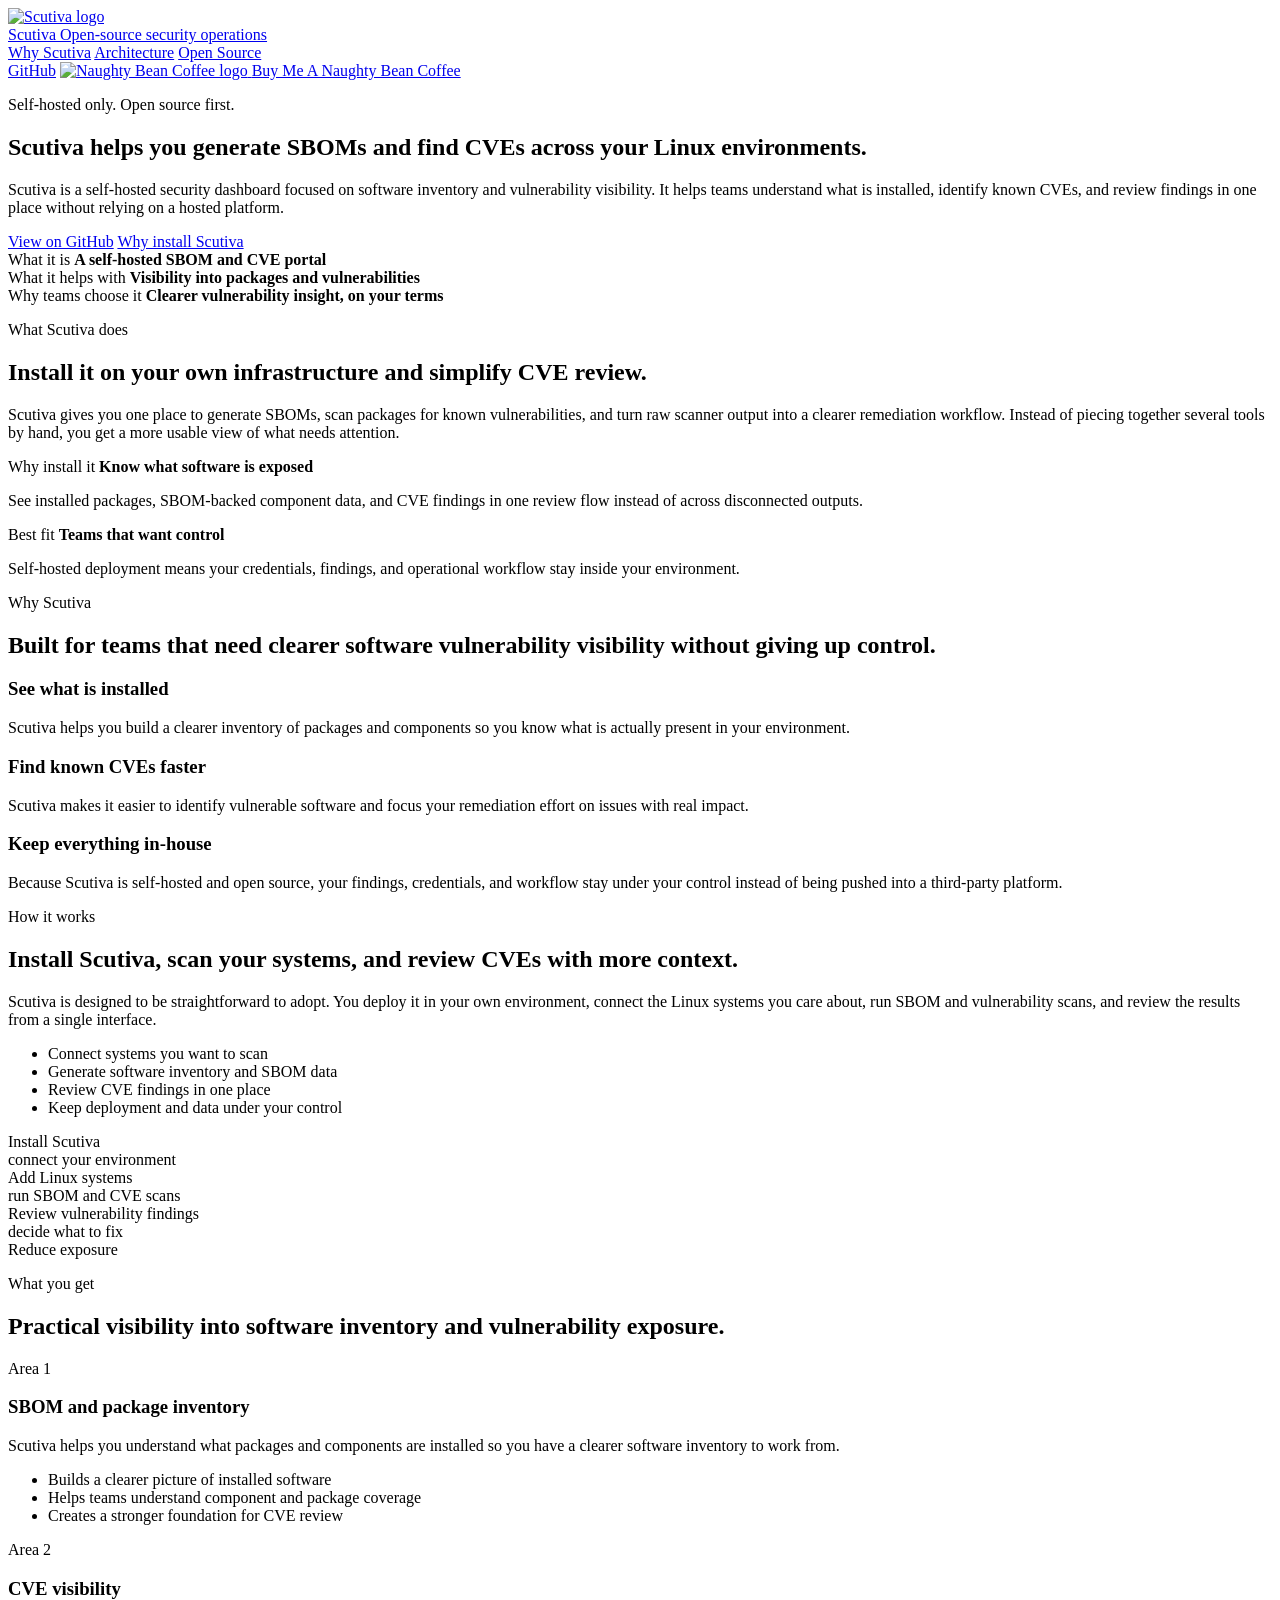
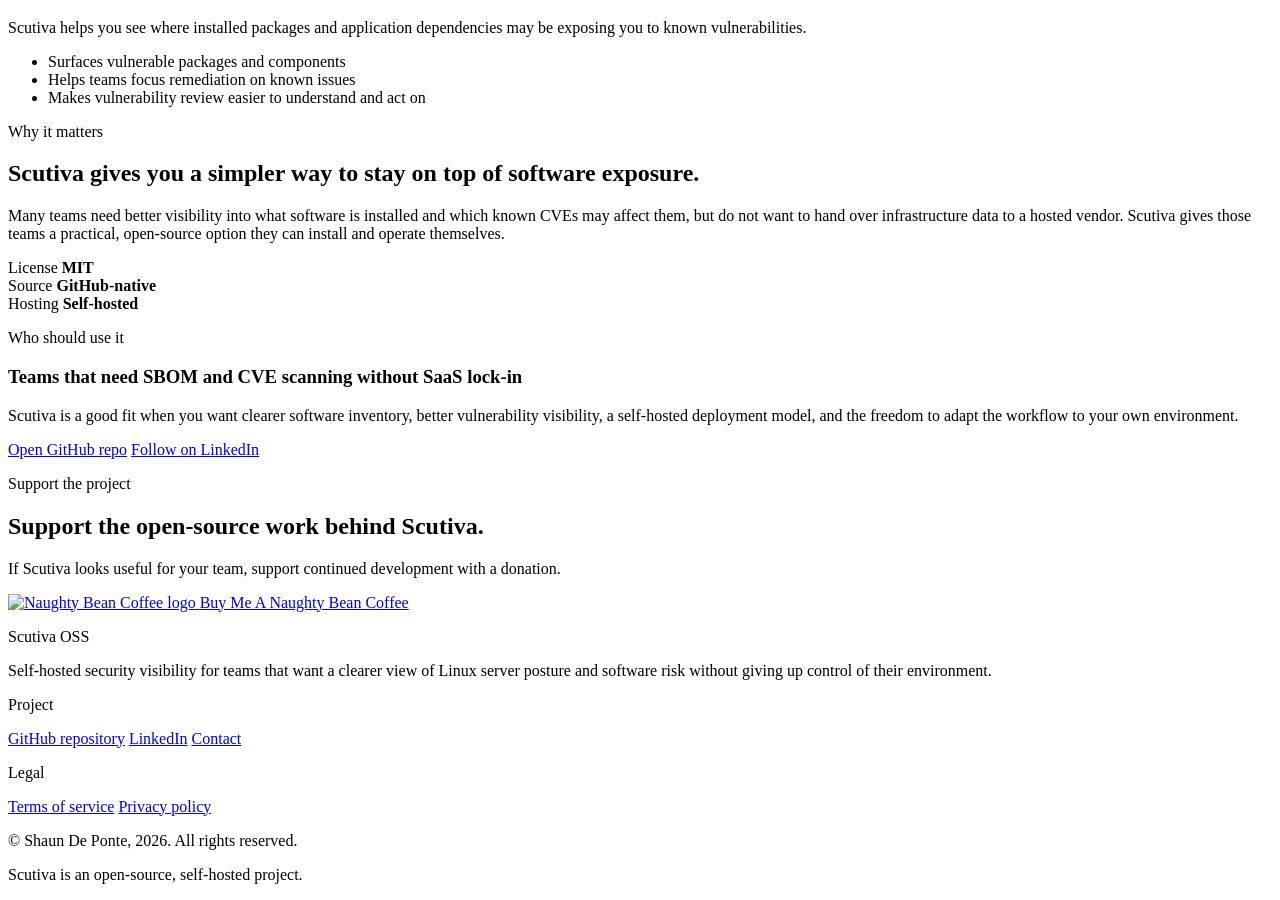
==== public/index.html @ 6f8200fc "initial commit" ====
<!DOCTYPE html>
<html lang="en" class="page-shell">
<head>
	<meta name="generator" content="Hugo 0.123.7"><script src="/ScutivaLandingPages/livereload.js?mindelay=10&amp;v=2&amp;port=1313&amp;path=ScutivaLandingPages/livereload" data-no-instant defer></script>
  <meta charset="utf-8">
  <meta name="viewport" content="width=device-width, initial-scale=1">
  <title>Scutiva OSS | Open-source self-hosted security operations</title>
  <meta name="description" content="Open-source, self-hosted security operations for Linux posture, SBOM generation, and package vulnerability review.">
  <link rel="preconnect" href="https://fonts.googleapis.com">
  <link rel="preconnect" href="https://fonts.gstatic.com" crossorigin>
  <link href="https://fonts.googleapis.com/css2?family=Space+Grotesk:wght@400;500;700&family=IBM+Plex+Sans:wght@400;500;600&display=swap" rel="stylesheet">
  <link rel="icon" type="image/png" href="/ScutivaLandingPages/img/favicon/favicon-96x96.png" sizes="96x96">
  <link rel="icon" type="image/svg+xml" href="/ScutivaLandingPages/img/favicon/favicon.svg">
  <link rel="shortcut icon" href="/ScutivaLandingPages/img/favicon/favicon.ico">
  <link rel="apple-touch-icon" sizes="180x180" href="/ScutivaLandingPages/img/favicon/apple-touch-icon.png">
  <link rel="manifest" href="/ScutivaLandingPages/img/favicon/site.webmanifest">
  <link rel="stylesheet" href="/ScutivaLandingPages/css/site.css">
</head>
<body>
  <div class="site-bg"></div>
  <header class="site-header">
  <div class="container header-inner">
    <a class="brand" href="/ScutivaLandingPages/">
      <img src="/ScutivaLandingPages/img/Scutiva1024x1024.png" alt="Scutiva logo" class="brand-logo">
      <div>
        <span class="brand-name">Scutiva</span>
        <span class="brand-tag">Open-source security operations</span>
      </div>
    </a>
    <nav class="main-nav" aria-label="Primary">
      
        <a href="/ScutivaLandingPages/#why">Why Scutiva</a>
      
        <a href="/ScutivaLandingPages/#architecture">Architecture</a>
      
        <a href="/ScutivaLandingPages/#opensource">Open Source</a>
      
    </nav>
    <div class="header-actions">
      <a class="button ghost" href="https://github.com/NaughtyBeanConsulting/Scutiva">GitHub</a>
      <a class="button coffee" href="https://donations.scutiva.com">
        <img src="/ScutivaLandingPages/img/Naughty%20Bean%20Coffee-05.png" alt="Naughty Bean Coffee logo">
        <span>Buy Me A Naughty Bean Coffee</span>
      </a>
    </div>
  </div>
</header>

  <main>
    
<section class="hero-section">
  <div class="container hero-grid">
    <div class="hero-copy">
      <p class="eyebrow">Self-hosted only. Open source first.</p>
      <h1>Scutiva helps you generate SBOMs and find CVEs across your Linux environments.</h1>
      <p class="hero-lead">Scutiva is a self-hosted security dashboard focused on software inventory and vulnerability visibility. It helps teams understand what is installed, identify known CVEs, and review findings in one place without relying on a hosted platform.</p>
      <div class="hero-actions">
        <a class="button primary" href="https://github.com/NaughtyBeanConsulting/Scutiva">View on GitHub</a>
        <a class="button ghost" href="#why">Why install Scutiva</a>
      </div>
      <div class="hero-meta">
        <div>
          <span class="meta-label">What it is</span>
          <strong>A self-hosted SBOM and CVE portal</strong>
        </div>
        <div>
          <span class="meta-label">What it helps with</span>
          <strong>Visibility into packages and vulnerabilities</strong>
        </div>
        <div>
          <span class="meta-label">Why teams choose it</span>
          <strong>Clearer vulnerability insight, on your terms</strong>
        </div>
      </div>
    </div>
    <div class="hero-panel">
      <div class="callout-panel hero-message-card">
        <p class="eyebrow">What Scutiva does</p>
        <h2>Install it on your own infrastructure and simplify CVE review.</h2>
        <p>Scutiva gives you one place to generate SBOMs, scan packages for known vulnerabilities, and turn raw scanner output into a clearer remediation workflow. Instead of piecing together several tools by hand, you get a more usable view of what needs attention.</p>
      </div>
      <div class="hero-badge-stack">
        <div class="info-card">
          <span class="card-kicker">Why install it</span>
          <strong>Know what software is exposed</strong>
          <p>See installed packages, SBOM-backed component data, and CVE findings in one review flow instead of across disconnected outputs.</p>
        </div>
        <div class="info-card">
          <span class="card-kicker">Best fit</span>
          <strong>Teams that want control</strong>
          <p>Self-hosted deployment means your credentials, findings, and operational workflow stay inside your environment.</p>
        </div>
      </div>
    </div>
  </div>
</section>

<section id="why" class="section-block">
  <div class="container">
    <div class="section-heading">
      <p class="eyebrow">Why Scutiva</p>
      <h2>Built for teams that need clearer software vulnerability visibility without giving up control.</h2>
    </div>
    <div class="card-grid three-up">
      <article class="feature-card">
        <h3>See what is installed</h3>
        <p>Scutiva helps you build a clearer inventory of packages and components so you know what is actually present in your environment.</p>
      </article>
      <article class="feature-card">
        <h3>Find known CVEs faster</h3>
        <p>Scutiva makes it easier to identify vulnerable software and focus your remediation effort on issues with real impact.</p>
      </article>
      <article class="feature-card">
        <h3>Keep everything in-house</h3>
        <p>Because Scutiva is self-hosted and open source, your findings, credentials, and workflow stay under your control instead of being pushed into a third-party platform.</p>
      </article>
    </div>
  </div>
</section>

<section id="architecture" class="section-block muted">
  <div class="container split-section">
    <div>
      <p class="eyebrow">How it works</p>
      <h2>Install Scutiva, scan your systems, and review CVEs with more context.</h2>
      <p>Scutiva is designed to be straightforward to adopt. You deploy it in your own environment, connect the Linux systems you care about, run SBOM and vulnerability scans, and review the results from a single interface.</p>
      <ul class="check-list">
        <li>Connect systems you want to scan</li>
        <li>Generate software inventory and SBOM data</li>
        <li>Review CVE findings in one place</li>
        <li>Keep deployment and data under your control</li>
      </ul>
    </div>
    <div class="diagram-card">
      <div class="diagram-node">Install Scutiva</div>
      <div class="diagram-arrow">connect your environment</div>
      <div class="diagram-node">Add Linux systems</div>
      <div class="diagram-arrow">run SBOM and CVE scans</div>
      <div class="diagram-node">Review vulnerability findings</div>
      <div class="diagram-arrow">decide what to fix</div>
      <div class="diagram-node">Reduce exposure</div>
    </div>
  </div>
</section>

<section class="section-block">
  <div class="container">
    <div class="section-heading">
      <p class="eyebrow">What you get</p>
      <h2>Practical visibility into software inventory and vulnerability exposure.</h2>
    </div>
    <div class="layer-grid">
      <article class="layer-card hot">
        <span class="layer-index">Area 1</span>
        <h3>SBOM and package inventory</h3>
        <p>Scutiva helps you understand what packages and components are installed so you have a clearer software inventory to work from.</p>
        <ul>
          <li>Builds a clearer picture of installed software</li>
          <li>Helps teams understand component and package coverage</li>
          <li>Creates a stronger foundation for CVE review</li>
        </ul>
      </article>
      <article class="layer-card cool">
        <span class="layer-index">Area 2</span>
        <h3>CVE visibility</h3>
        <p>Scutiva helps you see where installed packages and application dependencies may be exposing you to known vulnerabilities.</p>
        <ul>
          <li>Surfaces vulnerable packages and components</li>
          <li>Helps teams focus remediation on known issues</li>
          <li>Makes vulnerability review easier to understand and act on</li>
        </ul>
      </article>
    </div>
  </div>
</section>

<section id="opensource" class="section-block muted">
  <div class="container split-section reverse">
    <div class="callout-panel">
      <p class="eyebrow">Why it matters</p>
      <h2>Scutiva gives you a simpler way to stay on top of software exposure.</h2>
      <p>Many teams need better visibility into what software is installed and which known CVEs may affect them, but do not want to hand over infrastructure data to a hosted vendor. Scutiva gives those teams a practical, open-source option they can install and operate themselves.</p>
      <div class="mini-grid">
        <div class="mini-card">
          <span>License</span>
          <strong>MIT</strong>
        </div>
        <div class="mini-card">
          <span>Source</span>
          <strong>GitHub-native</strong>
        </div>
        <div class="mini-card">
          <span>Hosting</span>
          <strong>Self-hosted</strong>
        </div>
      </div>
    </div>
    <div class="repo-card">
      <p class="repo-label">Who should use it</p>
      <h3>Teams that need SBOM and CVE scanning without SaaS lock-in</h3>
      <p>Scutiva is a good fit when you want clearer software inventory, better vulnerability visibility, a self-hosted deployment model, and the freedom to adapt the workflow to your own environment.</p>
      <div class="repo-actions">
        <a class="button primary" href="https://github.com/NaughtyBeanConsulting/Scutiva">Open GitHub repo</a>
        <a class="button ghost" href="https://linkedin.com/company/scutiva-oss">Follow on LinkedIn</a>
      </div>
    </div>
  </div>
</section>

<section class="section-block">
  <div class="container cta-banner">
    <div>
      <p class="eyebrow">Support the project</p>
      <h2>Support the open-source work behind Scutiva.</h2>
      <p>If Scutiva looks useful for your team, support continued development with a donation.</p>
    </div>
    <a class="button coffee xl" href="https://donations.scutiva.com">
      <img src="/ScutivaLandingPages/img/Naughty%20Bean%20Coffee-05.png" alt="Naughty Bean Coffee logo">
      <span>Buy Me A Naughty Bean Coffee</span>
    </a>
  </div>
</section>

  </main>
  <footer class="site-footer">
  <div class="container footer-grid">
    <div>
      <p class="footer-title">Scutiva OSS</p>
      <p class="footer-copy">Self-hosted security visibility for teams that want a clearer view of Linux server posture and software risk without giving up control of their environment.</p>
    </div>
    <div>
      <p class="footer-title">Project</p>
      <a href="https://github.com/NaughtyBeanConsulting/Scutiva">GitHub repository</a>
      <a href="https://linkedin.com/company/scutiva-oss">LinkedIn</a>
      <a href="/ScutivaLandingPages/contact/">Contact</a>
    </div>
    <div>
      <p class="footer-title">Legal</p>
      <a href="/ScutivaLandingPages/terms/">Terms of service</a>
      <a href="/ScutivaLandingPages/privacy/">Privacy policy</a>
    </div>
  </div>
  <div class="container footer-bottom">
    <p>&copy; Shaun De Ponte, 2026. All rights reserved.</p>
    <p>Scutiva is an open-source, self-hosted project.</p>
  </div>
</footer>

</body>
</html>
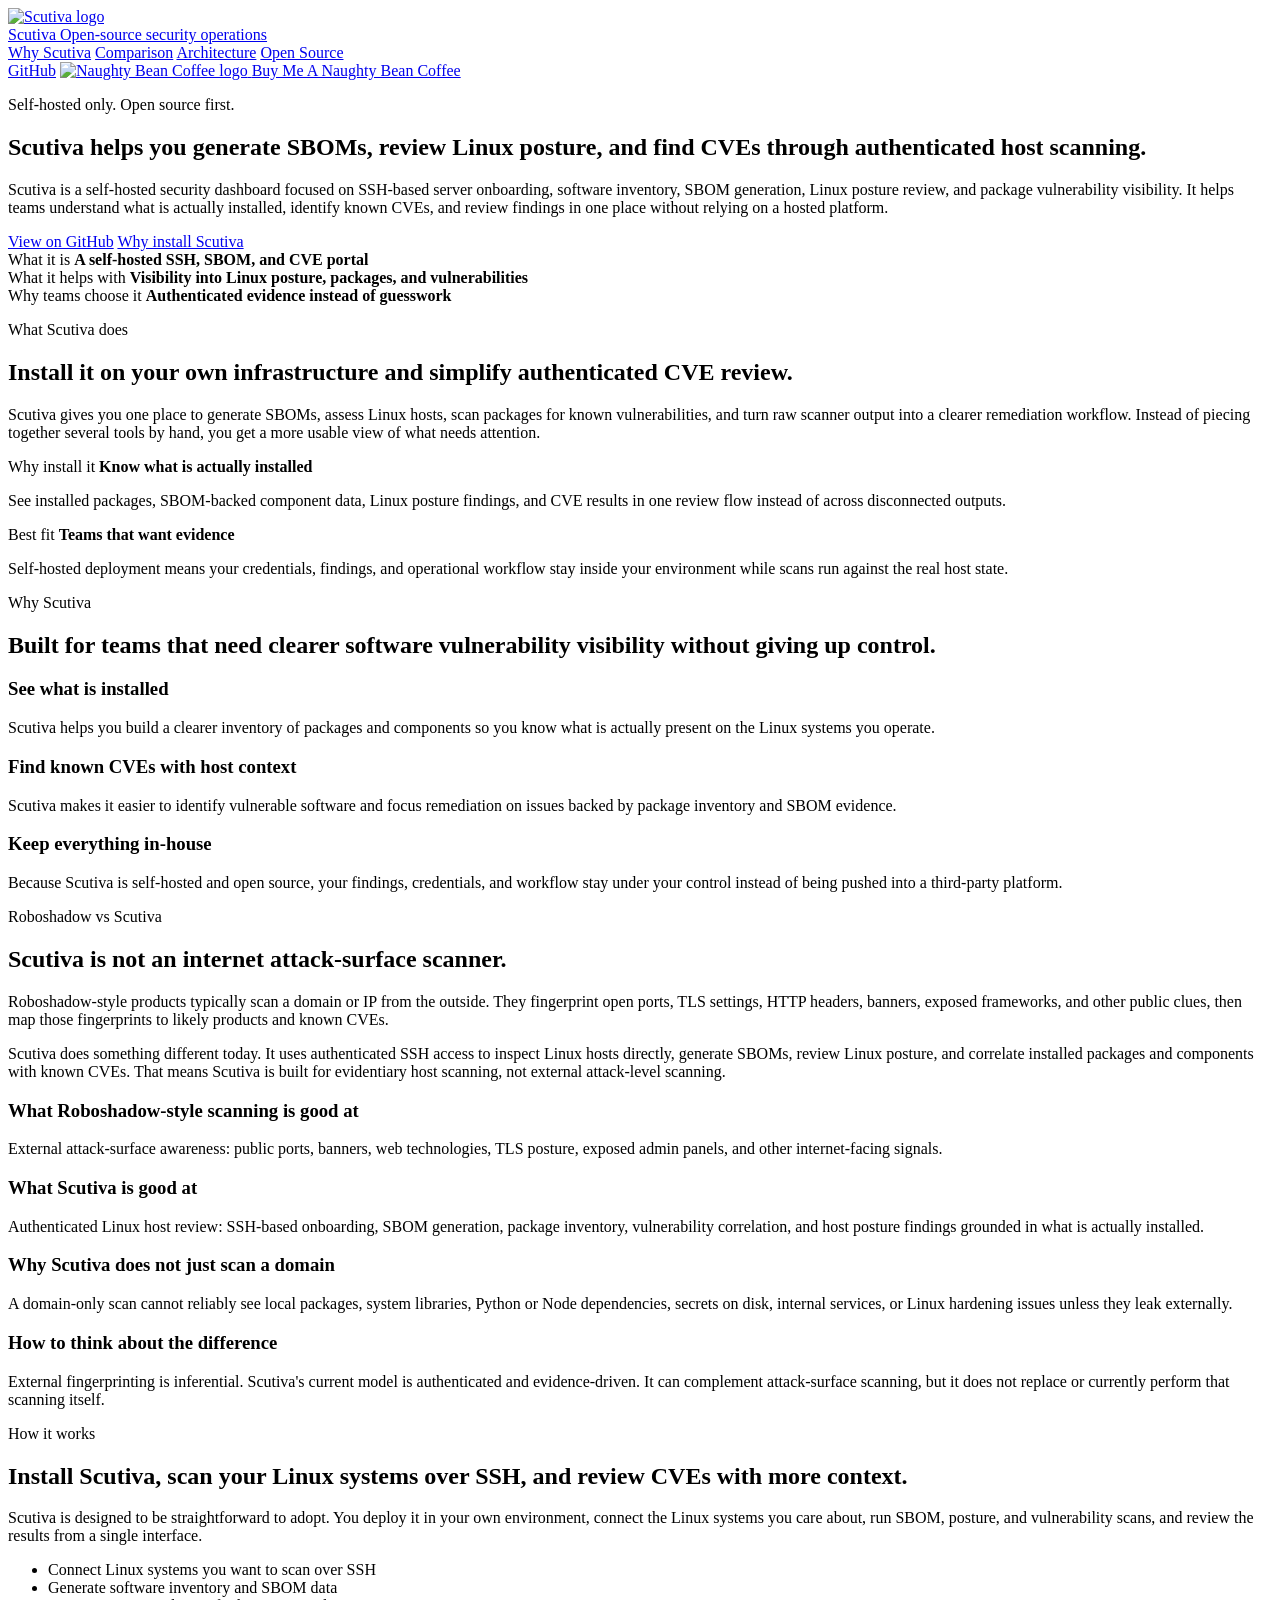
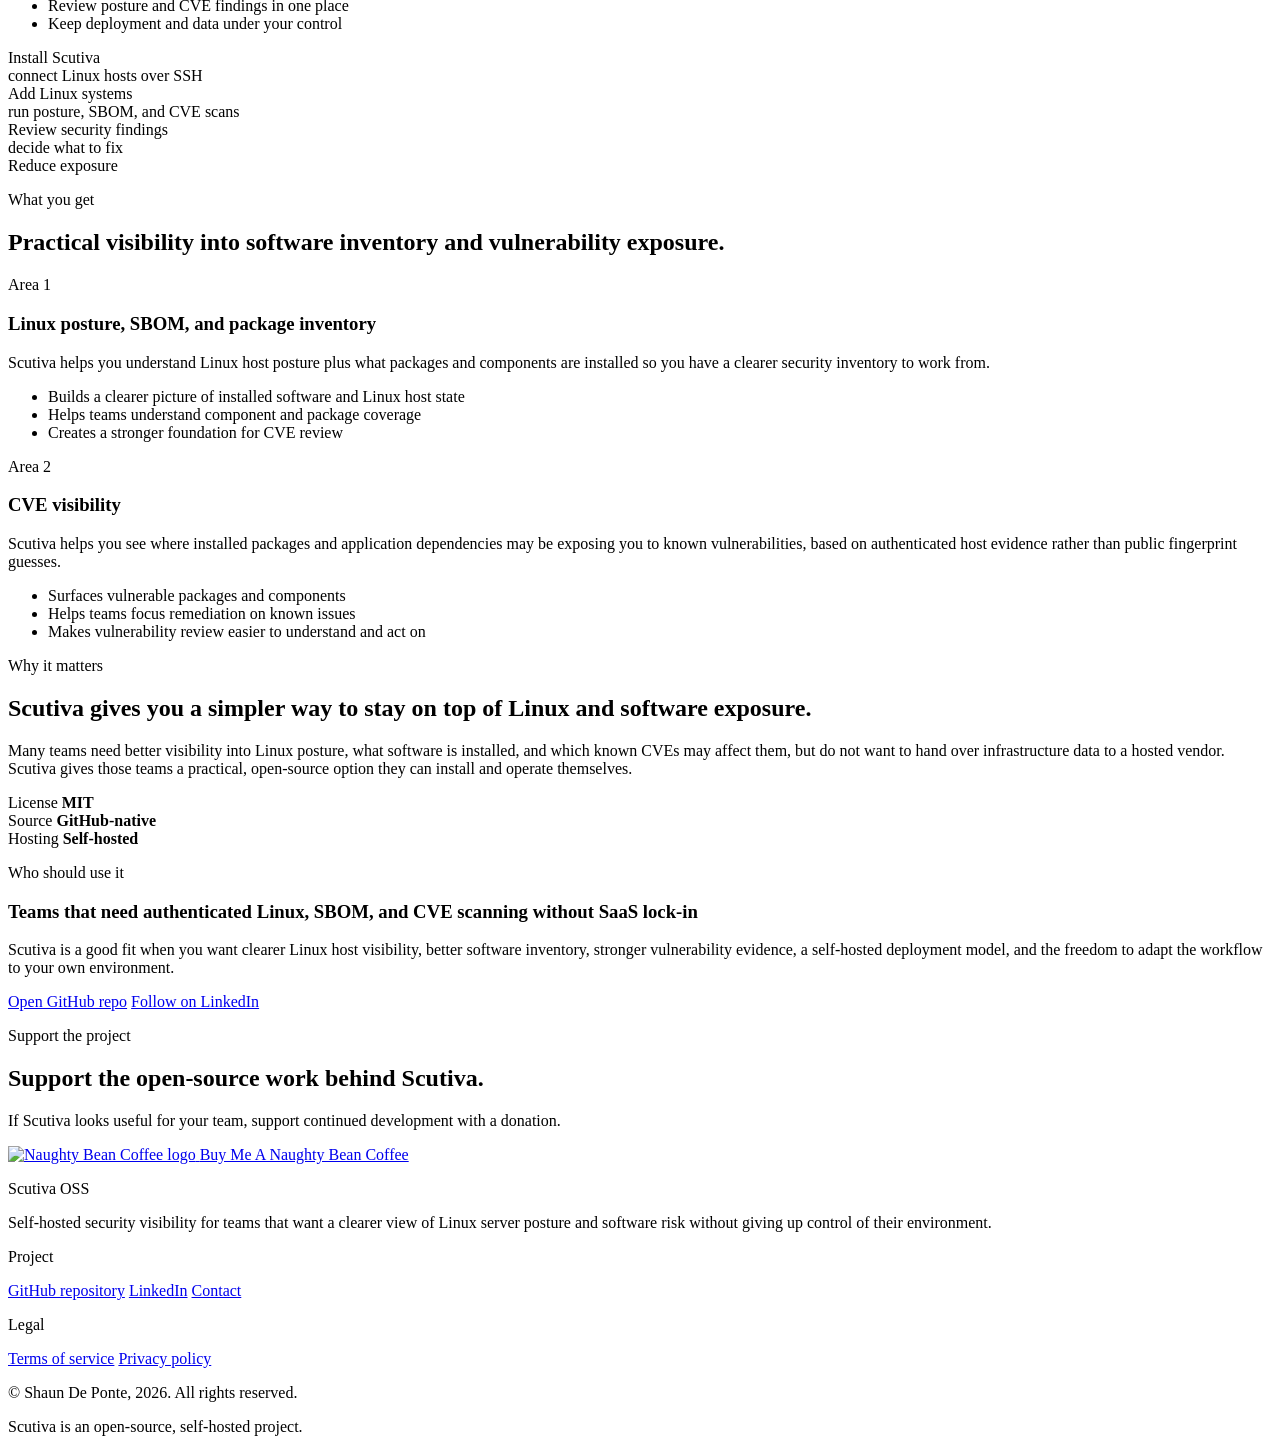
==== commit 813906b1: "Add Google site verification HTML file to multiple directories - Created google0423e64395f11df0.html" ====
--- a/public/index.html
+++ b/public/index.html
@@ -1,250 +1,22 @@
-<!DOCTYPE html>
-<html lang="en" class="page-shell">
-<head>
-	<meta name="generator" content="Hugo 0.123.7"><script src="/ScutivaLandingPages/livereload.js?mindelay=10&amp;v=2&amp;port=1313&amp;path=ScutivaLandingPages/livereload" data-no-instant defer></script>
-  <meta charset="utf-8">
-  <meta name="viewport" content="width=device-width, initial-scale=1">
-  <title>Scutiva OSS | Open-source self-hosted security operations</title>
-  <meta name="description" content="Open-source, self-hosted security operations for Linux posture, SBOM generation, and package vulnerability review.">
-  <link rel="preconnect" href="https://fonts.googleapis.com">
-  <link rel="preconnect" href="https://fonts.gstatic.com" crossorigin>
-  <link href="https://fonts.googleapis.com/css2?family=Space+Grotesk:wght@400;500;700&family=IBM+Plex+Sans:wght@400;500;600&display=swap" rel="stylesheet">
-  <link rel="icon" type="image/png" href="/ScutivaLandingPages/img/favicon/favicon-96x96.png" sizes="96x96">
-  <link rel="icon" type="image/svg+xml" href="/ScutivaLandingPages/img/favicon/favicon.svg">
-  <link rel="shortcut icon" href="/ScutivaLandingPages/img/favicon/favicon.ico">
-  <link rel="apple-touch-icon" sizes="180x180" href="/ScutivaLandingPages/img/favicon/apple-touch-icon.png">
-  <link rel="manifest" href="/ScutivaLandingPages/img/favicon/site.webmanifest">
-  <link rel="stylesheet" href="/ScutivaLandingPages/css/site.css">
-</head>
-<body>
-  <div class="site-bg"></div>
-  <header class="site-header">
-  <div class="container header-inner">
-    <a class="brand" href="/ScutivaLandingPages/">
-      <img src="/ScutivaLandingPages/img/Scutiva1024x1024.png" alt="Scutiva logo" class="brand-logo">
-      <div>
-        <span class="brand-name">Scutiva</span>
-        <span class="brand-tag">Open-source security operations</span>
-      </div>
-    </a>
-    <nav class="main-nav" aria-label="Primary">
-      
-        <a href="/ScutivaLandingPages/#why">Why Scutiva</a>
-      
-        <a href="/ScutivaLandingPages/#architecture">Architecture</a>
-      
-        <a href="/ScutivaLandingPages/#opensource">Open Source</a>
-      
-    </nav>
-    <div class="header-actions">
-      <a class="button ghost" href="https://github.com/NaughtyBeanConsulting/Scutiva">GitHub</a>
-      <a class="button coffee" href="https://donations.scutiva.com">
-        <img src="/ScutivaLandingPages/img/Naughty%20Bean%20Coffee-05.png" alt="Naughty Bean Coffee logo">
-        <span>Buy Me A Naughty Bean Coffee</span>
-      </a>
-    </div>
-  </div>
-</header>
-
-  <main>
-    
-<section class="hero-section">
-  <div class="container hero-grid">
-    <div class="hero-copy">
-      <p class="eyebrow">Self-hosted only. Open source first.</p>
-      <h1>Scutiva helps you generate SBOMs and find CVEs across your Linux environments.</h1>
-      <p class="hero-lead">Scutiva is a self-hosted security dashboard focused on software inventory and vulnerability visibility. It helps teams understand what is installed, identify known CVEs, and review findings in one place without relying on a hosted platform.</p>
-      <div class="hero-actions">
-        <a class="button primary" href="https://github.com/NaughtyBeanConsulting/Scutiva">View on GitHub</a>
-        <a class="button ghost" href="#why">Why install Scutiva</a>
-      </div>
-      <div class="hero-meta">
-        <div>
-          <span class="meta-label">What it is</span>
-          <strong>A self-hosted SBOM and CVE portal</strong>
-        </div>
-        <div>
-          <span class="meta-label">What it helps with</span>
-          <strong>Visibility into packages and vulnerabilities</strong>
-        </div>
-        <div>
-          <span class="meta-label">Why teams choose it</span>
-          <strong>Clearer vulnerability insight, on your terms</strong>
-        </div>
-      </div>
-    </div>
-    <div class="hero-panel">
-      <div class="callout-panel hero-message-card">
-        <p class="eyebrow">What Scutiva does</p>
-        <h2>Install it on your own infrastructure and simplify CVE review.</h2>
-        <p>Scutiva gives you one place to generate SBOMs, scan packages for known vulnerabilities, and turn raw scanner output into a clearer remediation workflow. Instead of piecing together several tools by hand, you get a more usable view of what needs attention.</p>
-      </div>
-      <div class="hero-badge-stack">
-        <div class="info-card">
-          <span class="card-kicker">Why install it</span>
-          <strong>Know what software is exposed</strong>
-          <p>See installed packages, SBOM-backed component data, and CVE findings in one review flow instead of across disconnected outputs.</p>
-        </div>
-        <div class="info-card">
-          <span class="card-kicker">Best fit</span>
-          <strong>Teams that want control</strong>
-          <p>Self-hosted deployment means your credentials, findings, and operational workflow stay inside your environment.</p>
-        </div>
-      </div>
-    </div>
-  </div>
-</section>
-
-<section id="why" class="section-block">
-  <div class="container">
-    <div class="section-heading">
-      <p class="eyebrow">Why Scutiva</p>
-      <h2>Built for teams that need clearer software vulnerability visibility without giving up control.</h2>
-    </div>
-    <div class="card-grid three-up">
-      <article class="feature-card">
-        <h3>See what is installed</h3>
-        <p>Scutiva helps you build a clearer inventory of packages and components so you know what is actually present in your environment.</p>
-      </article>
-      <article class="feature-card">
-        <h3>Find known CVEs faster</h3>
-        <p>Scutiva makes it easier to identify vulnerable software and focus your remediation effort on issues with real impact.</p>
-      </article>
-      <article class="feature-card">
-        <h3>Keep everything in-house</h3>
-        <p>Because Scutiva is self-hosted and open source, your findings, credentials, and workflow stay under your control instead of being pushed into a third-party platform.</p>
-      </article>
-    </div>
-  </div>
-</section>
-
-<section id="architecture" class="section-block muted">
-  <div class="container split-section">
-    <div>
-      <p class="eyebrow">How it works</p>
-      <h2>Install Scutiva, scan your systems, and review CVEs with more context.</h2>
-      <p>Scutiva is designed to be straightforward to adopt. You deploy it in your own environment, connect the Linux systems you care about, run SBOM and vulnerability scans, and review the results from a single interface.</p>
-      <ul class="check-list">
-        <li>Connect systems you want to scan</li>
-        <li>Generate software inventory and SBOM data</li>
-        <li>Review CVE findings in one place</li>
-        <li>Keep deployment and data under your control</li>
-      </ul>
-    </div>
-    <div class="diagram-card">
-      <div class="diagram-node">Install Scutiva</div>
-      <div class="diagram-arrow">connect your environment</div>
-      <div class="diagram-node">Add Linux systems</div>
-      <div class="diagram-arrow">run SBOM and CVE scans</div>
-      <div class="diagram-node">Review vulnerability findings</div>
-      <div class="diagram-arrow">decide what to fix</div>
-      <div class="diagram-node">Reduce exposure</div>
-    </div>
-  </div>
-</section>
-
-<section class="section-block">
-  <div class="container">
-    <div class="section-heading">
-      <p class="eyebrow">What you get</p>
-      <h2>Practical visibility into software inventory and vulnerability exposure.</h2>
-    </div>
-    <div class="layer-grid">
-      <article class="layer-card hot">
-        <span class="layer-index">Area 1</span>
-        <h3>SBOM and package inventory</h3>
-        <p>Scutiva helps you understand what packages and components are installed so you have a clearer software inventory to work from.</p>
-        <ul>
-          <li>Builds a clearer picture of installed software</li>
-          <li>Helps teams understand component and package coverage</li>
-          <li>Creates a stronger foundation for CVE review</li>
-        </ul>
-      </article>
-      <article class="layer-card cool">
-        <span class="layer-index">Area 2</span>
-        <h3>CVE visibility</h3>
-        <p>Scutiva helps you see where installed packages and application dependencies may be exposing you to known vulnerabilities.</p>
-        <ul>
-          <li>Surfaces vulnerable packages and components</li>
-          <li>Helps teams focus remediation on known issues</li>
-          <li>Makes vulnerability review easier to understand and act on</li>
-        </ul>
-      </article>
-    </div>
-  </div>
-</section>
-
-<section id="opensource" class="section-block muted">
-  <div class="container split-section reverse">
-    <div class="callout-panel">
-      <p class="eyebrow">Why it matters</p>
-      <h2>Scutiva gives you a simpler way to stay on top of software exposure.</h2>
-      <p>Many teams need better visibility into what software is installed and which known CVEs may affect them, but do not want to hand over infrastructure data to a hosted vendor. Scutiva gives those teams a practical, open-source option they can install and operate themselves.</p>
-      <div class="mini-grid">
-        <div class="mini-card">
-          <span>License</span>
-          <strong>MIT</strong>
-        </div>
-        <div class="mini-card">
-          <span>Source</span>
-          <strong>GitHub-native</strong>
-        </div>
-        <div class="mini-card">
-          <span>Hosting</span>
-          <strong>Self-hosted</strong>
-        </div>
-      </div>
-    </div>
-    <div class="repo-card">
-      <p class="repo-label">Who should use it</p>
-      <h3>Teams that need SBOM and CVE scanning without SaaS lock-in</h3>
-      <p>Scutiva is a good fit when you want clearer software inventory, better vulnerability visibility, a self-hosted deployment model, and the freedom to adapt the workflow to your own environment.</p>
-      <div class="repo-actions">
-        <a class="button primary" href="https://github.com/NaughtyBeanConsulting/Scutiva">Open GitHub repo</a>
-        <a class="button ghost" href="https://linkedin.com/company/scutiva-oss">Follow on LinkedIn</a>
-      </div>
-    </div>
-  </div>
-</section>
-
-<section class="section-block">
-  <div class="container cta-banner">
-    <div>
-      <p class="eyebrow">Support the project</p>
-      <h2>Support the open-source work behind Scutiva.</h2>
-      <p>If Scutiva looks useful for your team, support continued development with a donation.</p>
-    </div>
-    <a class="button coffee xl" href="https://donations.scutiva.com">
-      <img src="/ScutivaLandingPages/img/Naughty%20Bean%20Coffee-05.png" alt="Naughty Bean Coffee logo">
-      <span>Buy Me A Naughty Bean Coffee</span>
-    </a>
-  </div>
-</section>
-
-  </main>
-  <footer class="site-footer">
-  <div class="container footer-grid">
-    <div>
-      <p class="footer-title">Scutiva OSS</p>
-      <p class="footer-copy">Self-hosted security visibility for teams that want a clearer view of Linux server posture and software risk without giving up control of their environment.</p>
-    </div>
-    <div>
-      <p class="footer-title">Project</p>
-      <a href="https://github.com/NaughtyBeanConsulting/Scutiva">GitHub repository</a>
-      <a href="https://linkedin.com/company/scutiva-oss">LinkedIn</a>
-      <a href="/ScutivaLandingPages/contact/">Contact</a>
-    </div>
-    <div>
-      <p class="footer-title">Legal</p>
-      <a href="/ScutivaLandingPages/terms/">Terms of service</a>
-      <a href="/ScutivaLandingPages/privacy/">Privacy policy</a>
-    </div>
-  </div>
-  <div class="container footer-bottom">
-    <p>&copy; Shaun De Ponte, 2026. All rights reserved.</p>
-    <p>Scutiva is an open-source, self-hosted project.</p>
-  </div>
-</footer>
-
-</body>
-</html>
+<!doctype html><html lang=en class=page-shell><head><meta name=generator content="Hugo 0.123.7"><meta charset=utf-8><meta name=viewport content="width=device-width,initial-scale=1"><title>Scutiva OSS | Open-source self-hosted Linux security operations</title>
+<meta name=description content="Scutiva is an open-source, self-hosted SSH-based Linux security operations portal for posture review, SBOM generation, and package CVE visibility. It is not a Roboshadow-style external attack-surface scanner."><meta name=keywords content="Scutiva,Roboshadow vs Scutiva,self-hosted Linux vulnerability scanner,SSH scanning,SBOM,CVE visibility"><meta name=robots content="index, follow, max-image-preview:large, max-snippet:-1, max-video-preview:-1"><meta name=author content="Scutiva OSS"><meta name=theme-color content="#0f172a"><link rel=canonical href=https://naughtybeanconsulting.github.io/ScutivaLandingPages/><meta property="og:type" content="website"><meta property="og:site_name" content="Scutiva OSS"><meta property="og:locale" content="en_US"><meta property="og:title" content="Scutiva OSS | Open-source self-hosted Linux security operations"><meta property="og:description" content="Scutiva is an open-source, self-hosted SSH-based Linux security operations portal for posture review, SBOM generation, and package CVE visibility. It is not a Roboshadow-style external attack-surface scanner."><meta property="og:url" content="https://naughtybeanconsulting.github.io/ScutivaLandingPages/"><meta property="og:image" content="https://naughtybeanconsulting.github.io/ScutivaLandingPages/img/Scutiva1024x1024.png"><meta property="og:image:secure_url" content="https://naughtybeanconsulting.github.io/ScutivaLandingPages/img/Scutiva1024x1024.png"><meta property="og:image:alt" content="Scutiva logo"><meta name=twitter:card content="summary_large_image"><meta name=twitter:title content="Scutiva OSS | Open-source self-hosted Linux security operations"><meta name=twitter:description content="Scutiva is an open-source, self-hosted SSH-based Linux security operations portal for posture review, SBOM generation, and package CVE visibility. It is not a Roboshadow-style external attack-surface scanner."><meta name=twitter:image content="https://naughtybeanconsulting.github.io/ScutivaLandingPages/img/Scutiva1024x1024.png"><meta name=twitter:image:alt content="Scutiva logo"><meta itemprop=name content="Scutiva OSS | Open-source self-hosted Linux security operations"><meta itemprop=description content="Scutiva is an open-source, self-hosted SSH-based Linux security operations portal for posture review, SBOM generation, and package CVE visibility. It is not a Roboshadow-style external attack-surface scanner."><meta itemprop=image content="https://naughtybeanconsulting.github.io/ScutivaLandingPages/img/Scutiva1024x1024.png"><link rel=preconnect href=https://fonts.googleapis.com><link rel=preconnect href=https://fonts.gstatic.com crossorigin><link href="https://fonts.googleapis.com/css2?family=Space+Grotesk:wght@400;500;700&family=IBM+Plex+Sans:wght@400;500;600&display=swap" rel=stylesheet><link rel=icon type=image/png href=/ScutivaLandingPages/img/favicon/favicon-96x96.png sizes=96x96><link rel=icon type=image/svg+xml href=/ScutivaLandingPages/img/favicon/favicon.svg><link rel="shortcut icon" href=/ScutivaLandingPages/img/favicon/favicon.ico><link rel=apple-touch-icon sizes=180x180 href=/ScutivaLandingPages/img/favicon/apple-touch-icon.png><link rel=manifest href=/ScutivaLandingPages/img/favicon/site.webmanifest><link rel=stylesheet href=/ScutivaLandingPages/css/site.css><script type=application/ld+json>{"@context":"https://schema.org","@type":"SoftwareApplication","name":"Scutiva","applicationCategory":"SecurityApplication","operatingSystem":"Linux","url":"https:\/\/naughtybeanconsulting.github.io\/ScutivaLandingPages\/","image":"https:\/\/naughtybeanconsulting.github.io\/ScutivaLandingPages\/img\/Scutiva1024x1024.png","description":"Scutiva is an open-source, self-hosted SSH-based Linux security operations portal for posture review, SBOM generation, and package CVE visibility. It is not a Roboshadow-style external attack-surface scanner.","publisher":{"@type":"Organization","name":"Scutiva OSS","url":"https:\/\/naughtybeanconsulting.github.io\/ScutivaLandingPages\/"},"offers":{"@type":"Offer","price":"0","priceCurrency":"USD"},"sameAs":["https:\/\/github.com\/NaughtyBeanConsulting\/Scutiva","https:\/\/linkedin.com\/company\/scutiva-oss"]}</script></head><body><div class=site-bg></div><header class=site-header><div class="container header-inner"><a class=brand href=/ScutivaLandingPages/><img src=/ScutivaLandingPages/img/Scutiva1024x1024.png alt="Scutiva logo" class=brand-logo><div><span class=brand-name>Scutiva</span>
+<span class=brand-tag>Open-source security operations</span></div></a><nav class=main-nav aria-label=Primary><a href=/ScutivaLandingPages/#why>Why Scutiva</a>
+<a href=/ScutivaLandingPages/#comparison>Comparison</a>
+<a href=/ScutivaLandingPages/#architecture>Architecture</a>
+<a href=/ScutivaLandingPages/#opensource>Open Source</a></nav><div class=header-actions><a class="button ghost" href=https://github.com/NaughtyBeanConsulting/Scutiva>GitHub</a>
+<a class="button coffee" href=https://donations.scutiva.com><img src=/ScutivaLandingPages/img/Naughty%20Bean%20Coffee-05.png alt="Naughty Bean Coffee logo">
+<span>Buy Me A Naughty Bean Coffee</span></a></div></div></header><main><section class=hero-section><div class="container hero-grid"><div class=hero-copy><p class=eyebrow>Self-hosted only. Open source first.</p><h1>Scutiva helps you generate SBOMs, review Linux posture, and find CVEs through authenticated host scanning.</h1><p class=hero-lead>Scutiva is a self-hosted security dashboard focused on SSH-based server onboarding, software inventory, SBOM generation, Linux posture review, and package vulnerability visibility. It helps teams understand what is actually installed, identify known CVEs, and review findings in one place without relying on a hosted platform.</p><div class=hero-actions><a class="button primary" href=https://github.com/NaughtyBeanConsulting/Scutiva>View on GitHub</a>
+<a class="button ghost" href=#why>Why install Scutiva</a></div><div class=hero-meta><div><span class=meta-label>What it is</span>
+<strong>A self-hosted SSH, SBOM, and CVE portal</strong></div><div><span class=meta-label>What it helps with</span>
+<strong>Visibility into Linux posture, packages, and vulnerabilities</strong></div><div><span class=meta-label>Why teams choose it</span>
+<strong>Authenticated evidence instead of guesswork</strong></div></div></div><div class=hero-panel><div class="callout-panel hero-message-card"><p class=eyebrow>What Scutiva does</p><h2>Install it on your own infrastructure and simplify authenticated CVE review.</h2><p>Scutiva gives you one place to generate SBOMs, assess Linux hosts, scan packages for known vulnerabilities, and turn raw scanner output into a clearer remediation workflow. Instead of piecing together several tools by hand, you get a more usable view of what needs attention.</p></div><div class=hero-badge-stack><div class=info-card><span class=card-kicker>Why install it</span>
+<strong>Know what is actually installed</strong><p>See installed packages, SBOM-backed component data, Linux posture findings, and CVE results in one review flow instead of across disconnected outputs.</p></div><div class=info-card><span class=card-kicker>Best fit</span>
+<strong>Teams that want evidence</strong><p>Self-hosted deployment means your credentials, findings, and operational workflow stay inside your environment while scans run against the real host state.</p></div></div></div></div></section><section id=why class=section-block><div class=container><div class=section-heading><p class=eyebrow>Why Scutiva</p><h2>Built for teams that need clearer software vulnerability visibility without giving up control.</h2></div><div class="card-grid three-up"><article class=feature-card><h3>See what is installed</h3><p>Scutiva helps you build a clearer inventory of packages and components so you know what is actually present on the Linux systems you operate.</p></article><article class=feature-card><h3>Find known CVEs with host context</h3><p>Scutiva makes it easier to identify vulnerable software and focus remediation on issues backed by package inventory and SBOM evidence.</p></article><article class=feature-card><h3>Keep everything in-house</h3><p>Because Scutiva is self-hosted and open source, your findings, credentials, and workflow stay under your control instead of being pushed into a third-party platform.</p></article></div></div></section><section id=comparison class="section-block muted"><div class="container split-section"><div><p class=eyebrow>Roboshadow vs Scutiva</p><h2>Scutiva is not an internet attack-surface scanner.</h2><p>Roboshadow-style products typically scan a domain or IP from the outside. They fingerprint open ports, TLS settings, HTTP headers, banners, exposed frameworks, and other public clues, then map those fingerprints to likely products and known CVEs.</p><p>Scutiva does something different today. It uses authenticated SSH access to inspect Linux hosts directly, generate SBOMs, review Linux posture, and correlate installed packages and components with known CVEs. That means Scutiva is built for evidentiary host scanning, not external attack-level scanning.</p></div><div class="card-grid two-up"><article class=feature-card><h3>What Roboshadow-style scanning is good at</h3><p>External attack-surface awareness: public ports, banners, web technologies, TLS posture, exposed admin panels, and other internet-facing signals.</p></article><article class=feature-card><h3>What Scutiva is good at</h3><p>Authenticated Linux host review: SSH-based onboarding, SBOM generation, package inventory, vulnerability correlation, and host posture findings grounded in what is actually installed.</p></article><article class=feature-card><h3>Why Scutiva does not just scan a domain</h3><p>A domain-only scan cannot reliably see local packages, system libraries, Python or Node dependencies, secrets on disk, internal services, or Linux hardening issues unless they leak externally.</p></article><article class=feature-card><h3>How to think about the difference</h3><p>External fingerprinting is inferential. Scutiva's current model is authenticated and evidence-driven. It can complement attack-surface scanning, but it does not replace or currently perform that scanning itself.</p></article></div></div></section><section id=architecture class="section-block muted"><div class="container split-section"><div><p class=eyebrow>How it works</p><h2>Install Scutiva, scan your Linux systems over SSH, and review CVEs with more context.</h2><p>Scutiva is designed to be straightforward to adopt. You deploy it in your own environment, connect the Linux systems you care about, run SBOM, posture, and vulnerability scans, and review the results from a single interface.</p><ul class=check-list><li>Connect Linux systems you want to scan over SSH</li><li>Generate software inventory and SBOM data</li><li>Review posture and CVE findings in one place</li><li>Keep deployment and data under your control</li></ul></div><div class=diagram-card><div class=diagram-node>Install Scutiva</div><div class=diagram-arrow>connect Linux hosts over SSH</div><div class=diagram-node>Add Linux systems</div><div class=diagram-arrow>run posture, SBOM, and CVE scans</div><div class=diagram-node>Review security findings</div><div class=diagram-arrow>decide what to fix</div><div class=diagram-node>Reduce exposure</div></div></div></section><section class=section-block><div class=container><div class=section-heading><p class=eyebrow>What you get</p><h2>Practical visibility into software inventory and vulnerability exposure.</h2></div><div class=layer-grid><article class="layer-card hot"><span class=layer-index>Area 1</span><h3>Linux posture, SBOM, and package inventory</h3><p>Scutiva helps you understand Linux host posture plus what packages and components are installed so you have a clearer security inventory to work from.</p><ul><li>Builds a clearer picture of installed software and Linux host state</li><li>Helps teams understand component and package coverage</li><li>Creates a stronger foundation for CVE review</li></ul></article><article class="layer-card cool"><span class=layer-index>Area 2</span><h3>CVE visibility</h3><p>Scutiva helps you see where installed packages and application dependencies may be exposing you to known vulnerabilities, based on authenticated host evidence rather than public fingerprint guesses.</p><ul><li>Surfaces vulnerable packages and components</li><li>Helps teams focus remediation on known issues</li><li>Makes vulnerability review easier to understand and act on</li></ul></article></div></div></section><section id=opensource class="section-block muted"><div class="container split-section reverse"><div class=callout-panel><p class=eyebrow>Why it matters</p><h2>Scutiva gives you a simpler way to stay on top of Linux and software exposure.</h2><p>Many teams need better visibility into Linux posture, what software is installed, and which known CVEs may affect them, but do not want to hand over infrastructure data to a hosted vendor. Scutiva gives those teams a practical, open-source option they can install and operate themselves.</p><div class=mini-grid><div class=mini-card><span>License</span>
+<strong>MIT</strong></div><div class=mini-card><span>Source</span>
+<strong>GitHub-native</strong></div><div class=mini-card><span>Hosting</span>
+<strong>Self-hosted</strong></div></div></div><div class=repo-card><p class=repo-label>Who should use it</p><h3>Teams that need authenticated Linux, SBOM, and CVE scanning without SaaS lock-in</h3><p>Scutiva is a good fit when you want clearer Linux host visibility, better software inventory, stronger vulnerability evidence, a self-hosted deployment model, and the freedom to adapt the workflow to your own environment.</p><div class=repo-actions><a class="button primary" href=https://github.com/NaughtyBeanConsulting/Scutiva>Open GitHub repo</a>
+<a class="button ghost" href=https://linkedin.com/company/scutiva-oss>Follow on LinkedIn</a></div></div></div></section><section class=section-block><div class="container cta-banner"><div><p class=eyebrow>Support the project</p><h2>Support the open-source work behind Scutiva.</h2><p>If Scutiva looks useful for your team, support continued development with a donation.</p></div><a class="button coffee xl" href=https://donations.scutiva.com><img src=/ScutivaLandingPages/img/Naughty%20Bean%20Coffee-05.png alt="Naughty Bean Coffee logo">
+<span>Buy Me A Naughty Bean Coffee</span></a></div></section></main><footer class=site-footer><div class="container footer-grid"><div><p class=footer-title>Scutiva OSS</p><p class=footer-copy>Self-hosted security visibility for teams that want a clearer view of Linux server posture and software risk without giving up control of their environment.</p></div><div><p class=footer-title>Project</p><a href=https://github.com/NaughtyBeanConsulting/Scutiva>GitHub repository</a>
+<a href=https://linkedin.com/company/scutiva-oss>LinkedIn</a>
+<a href=/ScutivaLandingPages/contact/>Contact</a></div><div><p class=footer-title>Legal</p><a href=/ScutivaLandingPages/terms/>Terms of service</a>
+<a href=/ScutivaLandingPages/privacy/>Privacy policy</a></div></div><div class="container footer-bottom"><p>&copy; Shaun De Ponte, 2026. All rights reserved.</p><p>Scutiva is an open-source, self-hosted project.</p></div></footer></body></html>
